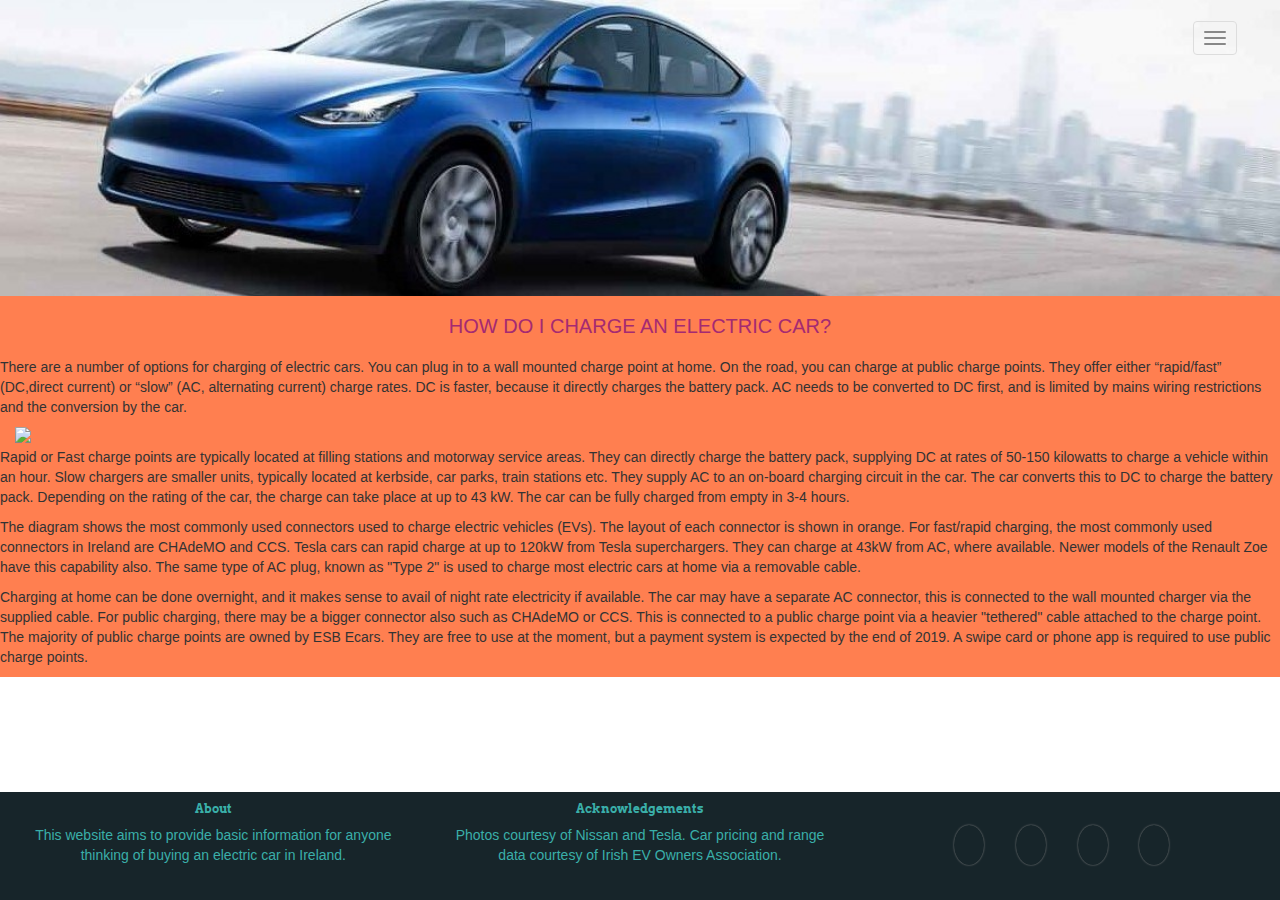
==== charging.html @ 7d5628b6 "Adds color, formatting to footer" ====
<!DOCTYPE html>
<html lang="en">

<head>
	<meta charset="UTF-8">
	<meta name="viewport" content="width=device-width, initial-scale=1.0">
	<meta http-equiv="X-UA-Compatible" content="ie=edge">
	<link rel="stylesheet" href="./libraries/bootstrap.min.css" type="text/css" />
	<link rel="stylesheet" href="https://use.fontawesome.com/releases/v5.1.1/css/all.css"
		integrity="sha384-O8whS3fhG2OnA5Kas0Y9l3cfpmYjapjI0E4theH4iuMD+pLhbf6JI0jIMfYcK3yZ" crossorigin="anonymous">
	<link rel="stylesheet" href="assets/css/style.css" type="text/css" />
	<title>Electric Cars Explained</title>
</head>

<body>
	<header>

		<!------------top - navbar------------>
		<div id="banner-view">
			<nav class="navbar navbar-masthead navbar-default navbar-fixed-top">
				<div class="container" style="text-align: right;margin-right: 1%;margin-top: 1%;">
					<div class="navbar-header">
						<button id='scroll-button' type="button" class="navbar-toggle collapsed " data-toggle="collapse" data-target="#navbar" aria-expanded="false" aria-controls="navbar">
                    <span class="sr-only">Toggle navigation</span>
                    <span class="icon-bar"></span>
                    <span class="icon-bar"></span>
                    <span class="icon-bar"></span>
                </button>
					</div>
					<div id="navbar" class="navbar-collapse collapse">
						<ul class="nav navbar-nav navbar-right">
							<li><a class='page-scroll' href="start.html">Start</a></li>
							<li><a class='page-scroll' href="price.html">Price</a></li>
							<li><a class='page-scroll' href="range.html">Range</a></li>
							<li><a class='page-scroll' href="charging.html">Charging</a></li>
							<li><a class='page-scroll' href="faqs.html">FAQ</a></li>
						</ul>
					</div>
				</div>
			</nav>

		</div>

	</header>

	<main>
		<section class="container-fluid bg-color-start">

			<div class="row">

				<div class="col-12">
					<h3 class="section-heading uppercase">
						How do I charge an electric car?
					</h3>

                    <p>There are a number of options for charging of electric cars. You can plug in to a wall
					    mounted charge point at home. On the road, you can charge at public charge points.
                        They offer either “rapid/fast” (DC,direct current) or “slow” (AC, alternating current)
                        charge rates. DC is faster, because it directly charges the battery pack. AC needs to
                        be converted to DC first, and is limited by mains wiring restrictions and the conversion by the car.
					</p>

				</div>


				<div class="col-sm-4">

					<div id="evplugs-pic">

						<img src="/assets/images/evplugtypes.jpg" class="img-responsive">


					</div>
				</div>

                <div>
                    <br>
                    <p>Rapid or Fast charge points are typically located at filling stations and motorway service areas. They can
                    directly charge the battery pack, supplying DC at rates of 50-150 kilowatts to charge a vehicle within an hour.
                    Slow chargers are smaller units, typically located at kerbside, car parks, train stations etc. They supply
                    AC to an on-board charging circuit in the car. The car converts this to DC to charge the battery pack.
                    Depending on the rating of the car, the charge can take place at up to 43 kW. The car can be fully charged
                    from empty in 3-4 hours.</p>

                    <p>The diagram shows the most commonly used connectors used to charge electric vehicles (EVs). The layout of
                    each connector is shown in orange. For fast/rapid charging, the most commonly used connectors in Ireland are
                    CHAdeMO and CCS. Tesla cars can rapid charge at up to 120kW from Tesla superchargers. They can charge at
                    43kW from AC, where available. Newer models of the Renault Zoe have this capability also. The same type of
                    AC plug, known as "Type 2" is used to charge most electric cars at home via a removable cable. </p>

                    <p>Charging at home can be done overnight, and it makes sense to avail of night rate electricity if available.
                    The car may have a separate AC connector, this is connected to the wall mounted charger via the supplied cable.
                     For public charging, there may be a bigger connector also such as CHAdeMO or CCS. This is connected to a public
                     charge point via a heavier "tethered" cable attached to the charge point. The majority of public charge points are
                     owned by ESB Ecars. They are free to use at the moment, but a payment system is expected by the end of 2019. A swipe
                     card or phone app is required to use public charge points.</p>



                </div>




		</section>


	</main>

	<!---------FOOTER--------->
	<footer class="container-fluid">
		<div class="row footer-contents">

			<div class="col-sm-4">
				<h6 class="footer-title">About</h6>
				<p class="footer-text">
					This website aims to provide basic information for anyone thinking of buying an electric car in Ireland.
				</p>
			</div>

			<div class="col-sm-4">
				<h6 class="footer-title">Acknowledgements</h6>
				<p class="footer-text">
					Photos courtesy of Nissan and Tesla. Car pricing and range data courtesy of Irish EV Owners Association.
				</p>
			</div>


			<div class="col-sm-4">
				<ul class="list-inline footer-links">

					<li class="list-inline-item">
						<a href="https://www.linkedin.com/in/rory-hanley-a593616/"
							target="_blank"><i class="fab fa-linkedin-in" aria-hidden="true"></i>
							<span class="sr-only">LinkedIn</span>
						</a>
					</li>

					<li class="list-inline-item">
						<a href="https://www.facebook.com/groups/1602716789969603/"
							target="_blank"><i class="fab fa-facebook" aria-hidden="true"></i>
							<span class="sr-only">Irish EV Owners Facebook page</span>
						</a>
					</li>

					<li class="list-inline-item">
						<a href="/assets/FAQ.pdf" download><i class="fas fa-file-download" aria-hidden="true"></i>
							<span class="sr-only">Download link</span>
						</a>
					</li>

					<li class="list-inline-item">
						<a href="mailto:rphanley@rocketmail.com?subject=Feedback&amp;body=Your%20Message"
							style='padding-right: 0px'
							target="_blank"><i class="far fa-envelope" aria-hidden="true"></i>
							<span class="sr-only">Email feedback</span>
						</a>
					</li>

				</ul>
			</div>
		</div>

	</footer>
	<script type="text/javascript" src="./libraries/jquery.min.js"></script>
	<script type="text/javascript" src="./libraries/bootstrap.min.js"></script>

</body>

</html>
---- assets/css/style.css ----
@import url('https://fonts.googleapis.com/css?family=Arvo:100,200,300,400,500,600,700');
@import url('https://fonts.googleapis.com/css?family=Catamaran:100,200,300,400,500,600,700');

Catamaran

body {
    background-color: #fdfdfd;
}

/*----------COLOURS---------*/

/* .name {
 color:#3aafa9;
} */

.jumbotron h1{
    color:#00f7d5;
}

.title {
    color:#00f7d5;
}

.bg-color-start {
    background-color:coral;
}


/*----------NAVBAR---------*/

.jumbotron p {
    font-size: 2.5em;
}


.navbar {
    background: none;
    border-color: transparent;
    letter-spacing: 7px;
    text-transform: uppercase;

}

.navbar .navbar-collapse {
    text-align: right;
    border-top: 1px solid transparent;
    overflow-x: hidden;
}

.navbar-nav li a {
    padding: 20px 25px 15px 25px;
    color: transparent;
}

/*
.language {
    display: inline-block;
    padding-right: 20px;
    line-height: 44px;
}

.language:hover {
    color: #564F6F!important;
    color: rgb(245, 7, 7)!important;
    text-decoration: none;
}
 */

a {
    background-color: #E4E4E4;
    /* color: #3aafa9  !important; */

    font-size: 1.12em;
    padding-left: 10px;
    padding-right: 10px;
    transition: all .3s ease-in-out;
    -moz-transition: all .3s ease-in-out;
    -webkit-transition: all .3s ease-in-out;
}

.navbar-default .navbar-nav li a:hover {
    color: #564F6F;
}

.navbar-right {
    float: right!important;
}

@media (max-width: 5000px) {
    .navbar-header {
        float: none;
    }
    .navbar-left,
    .navbar-right {
        float: none !important;
    }
    .navbar-toggle {
        display: block;
    }
    .navbar-collapse {
        border-top: 1px solid transparent;
        box-shadow: inset 0 1px 0 rgba(255, 255, 255, 0.1);
    }
    .navbar-fixed-top {
        top: 0;
        border-width: 0 0 1px;
    }
    .navbar-collapse.collapse {
        display: none!important;
    }
    .navbar-nav {
        float: none!important;
        margin-top: 7.5px;
    }
    .navbar-nav>li {
        float: none;
    }
    .navbar-nav>li>a {
        padding-top: 10px;
        padding-bottom: 10px;
    }
    .collapse.in {
        display: block !important;
    }
}


#landing-view {
    background-attachment: fixed;
    background-image: url('/assets/images/Leaf.jpg');
    background-position: bottom;
    background-size: cover;
    height: 100vh;
    width: 100vw;
    margin-bottom: 0px;
    z-index: 1;
}

#banner-view {
    background-attachment: fixed;
    background-image: url('/assets/images/banner.jpg');
    background-color:coral;
    background-repeat:no-repeat;
    background-position: top;
    background-size:100vw;
    /* Adjust height of div containing the background image */
    height:35vh;
    width:auto;
    margin-bottom: 0px;


    z-index: -1;
}

#evplugs-pic {
    float:left;
    background-attachment: scroll;
    /* background-image: url('/assets/images/test.jpg'); */
    /* background-color:coral; */
    background-repeat:no-repeat;
    background-position: top;
    /* background-size:100vw; */
    /* Adjust height of div containing the background image */
    /* height:100vh; */
    /* width:auto; */
    /* margin-bottom: 0px; */


}

.table-setup {
    /* Centre the table horizontally */
    margin: 0px auto;
}

.table-page {
    margin-right:-5px;
    margin-left:-5px;
}

.top {
    padding-left: 12px;
    text-align:center;
}

.top p{
     font-size: 1.5em;
}

h1 {
    margin-top:10vmax;
    padding-top: 5%;
    font-size: 4.3em;

}

.section-column {
    /* border: 3px solid red; */
    font-size: 1em;

}

.section-heading {
    font-family: "Hepta Slab", sans-serif;
    font-weight: 500;
    font-size:  20px;
    text-align: center;
    margin-top: 0px;
    margin-bottom: 20px;
    color:rgb(165, 42, 114);

}

.uppercase {
    text-transform: uppercase;
}

/*------------ABOUT----------*/

.about-row {
    padding-bottom: 10%;
    font-size: 1.75em;
    line-height: 2;
}

h2 {
    margin-left: 15px;
    letter-spacing: 7px;
    text-transform: uppercase;
}

.about-row .about-p {
    font-size: .8em;
}



/*-----------FOOTER----------*/

footer {
    position: fixed;
    bottom: 0;
    left: 0;
    width:100%;
    height:12%;
    border-color:transparent;
    background-color: #17252a;
    text-align: right;
}



/* .footer-contents {
    margin-bottom: 20px;
} */

.footer-title {
        font-family: "Arvo", sans-serif;
        font-weight: 900;
        text-align: center;
        color: #3aafa9;
}

.footer-text {
    font-family: "Catamaran" sans-serif;
    font-weight: 200;
    text-align: center;
    color: #3aafa9;
    display: inline-block;
}


.footer-links {
    margin-top: 20px;
    text-align: center;

}

.footer-links a {
    padding-right: 15px;
    padding-left: 4px;
    padding-bottom: 5px;
    padding-top: 5px;

    color:#3aafa9;
    transition: color 0.1s ease-in-out;
    background-color: transparent;

}

.footer-links a:hover {
    color:#07f894;

}

/* link icons settings*/
.footer-links i{
    line-height: 2px;
    display: inline-block;
    box-shadow: 0px 0px 2px #888;
    background-color: transparent;




    width: 30px;
    height: 30px;


    padding: 20px 0;
    border-radius: 50%;
    /*font-size: 28px;*/
    font-size: 25px;
    text-align: center;
    vertical-align: middle;
    transition: all .5s ease-in-out;
    -moz-transition: all .5s ease-in-out;
    -webkit-transition: all .5s ease-in-out;
    margin-top: 2.5px;
    margin-bottom: 2.5px;

}



.list-inline-item {
    margin:0;
}



.list-inline>li {
    display: inline-block;
    padding-right: 9px;
    padding-left: 0px;
    padding-bottom: 0px;
    padding-top: 10px;
}

/* GENERIC SETTINGS FOR ANCHORS - MAY NOT BE NEEDED */
a {
    padding-right: 15px;
    padding-left: 20px;
    padding-bottom: 5px;
    padding-top: 5px;

    background-color:lawngreen;
    /* background-color: transparent; */
}




/*-----------MEDIA QUERIES----------*/

/* Make the footer higher for screen widths >= 1400px  */
@media(min-width: 1366px) {
    footer {
        height:15%;
    }
}

/* Make the footer static for small devices, remains fixed in viewport for larger devices  */
@media(max-width: 767px) {
    footer {
        position:static;

    }
}

/* Double the footer height for small devices in landscape mode */
@media(min-width: 768px) and (max-height: 500px) {
    footer {
        height:30%;
    }
}

/* Remove the footer links top margin for small devices */
@media(max-width: 767px) {
    .footer-links {
    margin-top:0px;
   }
}




/*
@media (max-width: 768px) and (min-width: 375px) {
    .scroll-work {
        width: 80%;
    }
    .fa-chevron-down {
        margin-top: 52vh;
    }
}

@media (max-width: 992px) {
    .scroll {
        background-attachment: scroll;
    }
}

@media (min-width: 992px) {
    #about-me {
        background-position: center;
        background-size: cover;
        width: 100vw;
    }
    #skills {
        background-position: center;
        background-size: cover;
        width: 100vw;
    }
    .fa-chevron-down {
        margin-top: 40vh;
    } */
}
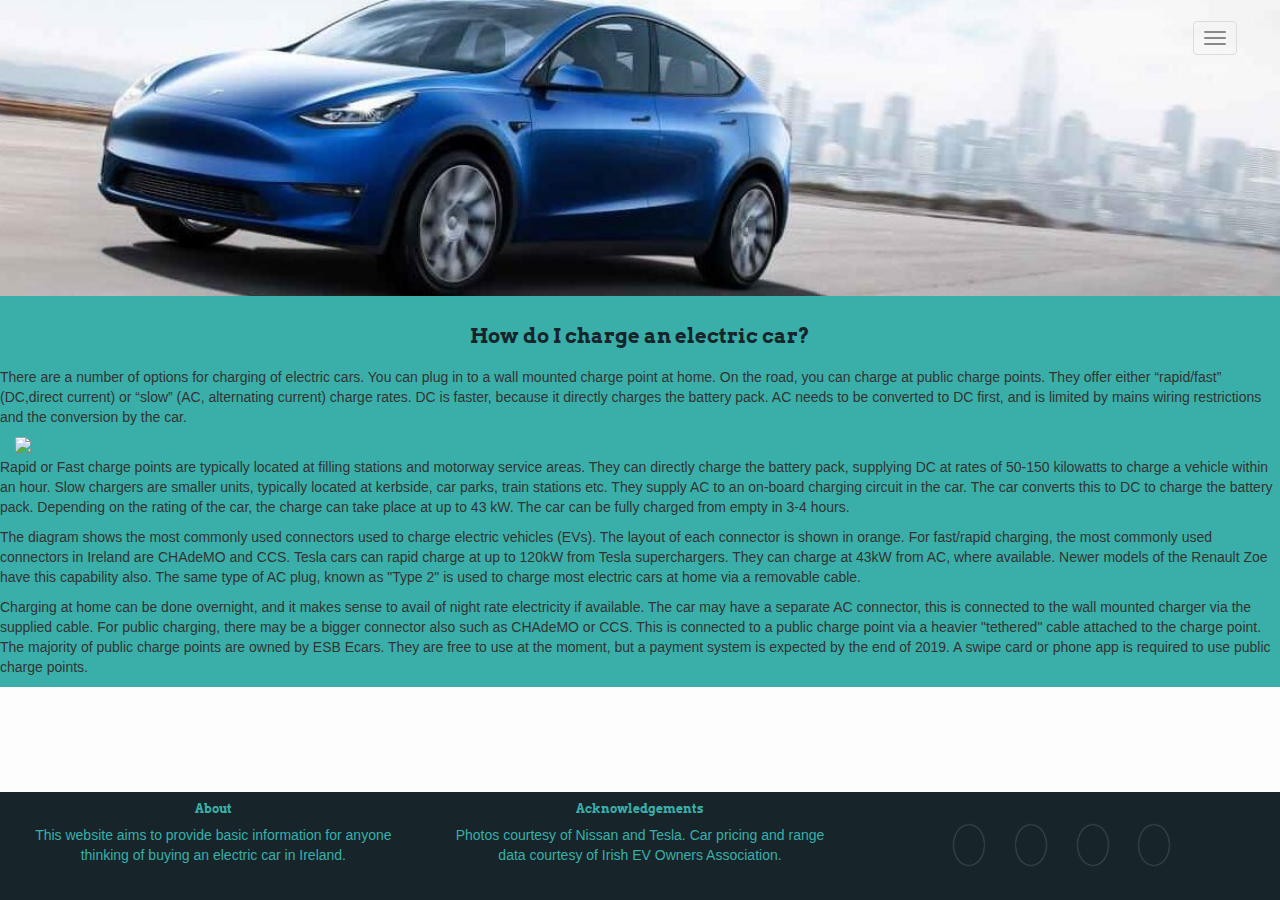
==== commit bbb79a03: "Adds colour, formatting to pages content" ====
--- a/charging.html
+++ b/charging.html
@@ -33,7 +33,6 @@
 							<li><a class='page-scroll' href="price.html">Price</a></li>
 							<li><a class='page-scroll' href="range.html">Range</a></li>
 							<li><a class='page-scroll' href="charging.html">Charging</a></li>
-							<li><a class='page-scroll' href="faqs.html">FAQ</a></li>
 						</ul>
 					</div>
 				</div>
@@ -49,7 +48,7 @@
 			<div class="row">
 
 				<div class="col-12">
-					<h3 class="section-heading uppercase">
+					<h3 class="section-heading">
 						How do I charge an electric car?
 					</h3>
 
--- a/assets/css/style.css
+++ b/assets/css/style.css
@@ -1,7 +1,7 @@
 @import url('https://fonts.googleapis.com/css?family=Arvo:100,200,300,400,500,600,700');
 @import url('https://fonts.googleapis.com/css?family=Catamaran:100,200,300,400,500,600,700');
 
-Catamaran
+
 
 body {
     background-color: #fdfdfd;
@@ -22,7 +22,8 @@
 }
 
 .bg-color-start {
-    background-color:coral;
+    /* background-color:coral; */
+    background-color:#3aafa9;
 }
 
 
@@ -41,11 +42,7 @@
 
 }
 
-.navbar .navbar-collapse {
-    text-align: right;
-    border-top: 1px solid transparent;
-    overflow-x: hidden;
-}
+
 
 .navbar-nav li a {
     padding: 20px 25px 15px 25px;
@@ -79,11 +76,30 @@
 }
 
 .navbar-default .navbar-nav li a:hover {
-    color: #564F6F;
+    /* color: #564F6F; */
+    color:#07f894;
 }
 
 .navbar-right {
     float: right!important;
+}
+
+/* RIGHT NAVBAR - OUTER */
+.navbar .navbar-collapse {
+    text-align: right;
+    border-top: 1px solid transparent;
+    /* border: 2px solid orchid; */
+    width:20vw;
+    float: right;
+
+    overflow-x: hidden;
+}
+
+/* RIGHT NAVBAR - MENU LINE ITEMS */
+.navbar-right>li {
+text-align: right;
+/* border: 2px solid red; */
+width:20vw;
 }
 
 @media (max-width: 5000px) {
@@ -118,6 +134,7 @@
     .navbar-nav>li>a {
         padding-top: 10px;
         padding-bottom: 10px;
+
     }
     .collapse.in {
         display: block !important;
@@ -139,7 +156,8 @@
 #banner-view {
     background-attachment: fixed;
     background-image: url('/assets/images/banner.jpg');
-    background-color:coral;
+    /* background-color:coral; */
+    background-color:#3aafa9;
     background-repeat:no-repeat;
     background-position: top;
     background-size:100vw;
@@ -156,7 +174,7 @@
     float:left;
     background-attachment: scroll;
     /* background-image: url('/assets/images/test.jpg'); */
-    /* background-color:coral; */
+
     background-repeat:no-repeat;
     background-position: top;
     /* background-size:100vw; */
@@ -168,9 +186,16 @@
 
 }
 
+th {
+    background-color:#3aafa9;
+    color: black;
+}
+
 .table-setup {
     /* Centre the table horizontally */
     margin: 0px auto;
+    font-weight: 500;
+    margin-bottom: 20px;
 }
 
 .table-page {
@@ -197,17 +222,20 @@
 .section-column {
     /* border: 3px solid red; */
     font-size: 1em;
+    text-align: justify;
+    padding-left:25px;
+    padding-right:25px;
 
 }
 
 .section-heading {
-    font-family: "Hepta Slab", sans-serif;
-    font-weight: 500;
+    font-family: "Arvo", sans-serif;
+    font-weight: 900;
     font-size:  20px;
     text-align: center;
-    margin-top: 0px;
+    margin-top: 10px;
     margin-bottom: 20px;
-    color:rgb(165, 42, 114);
+    color:#17252a;
 
 }
 
@@ -337,15 +365,15 @@
     padding-top: 10px;
 }
 
-/* GENERIC SETTINGS FOR ANCHORS - MAY NOT BE NEEDED */
-a {
+/* SET RIGHT NAVBAR SETTINGS */
+.navbar-default .navbar-nav>li>a {
     padding-right: 15px;
     padding-left: 20px;
     padding-bottom: 5px;
     padding-top: 5px;
 
-    background-color:lawngreen;
-    /* background-color: transparent; */
+     background-color: #17252a;
+     color:#3aafa9;
 }
 
 
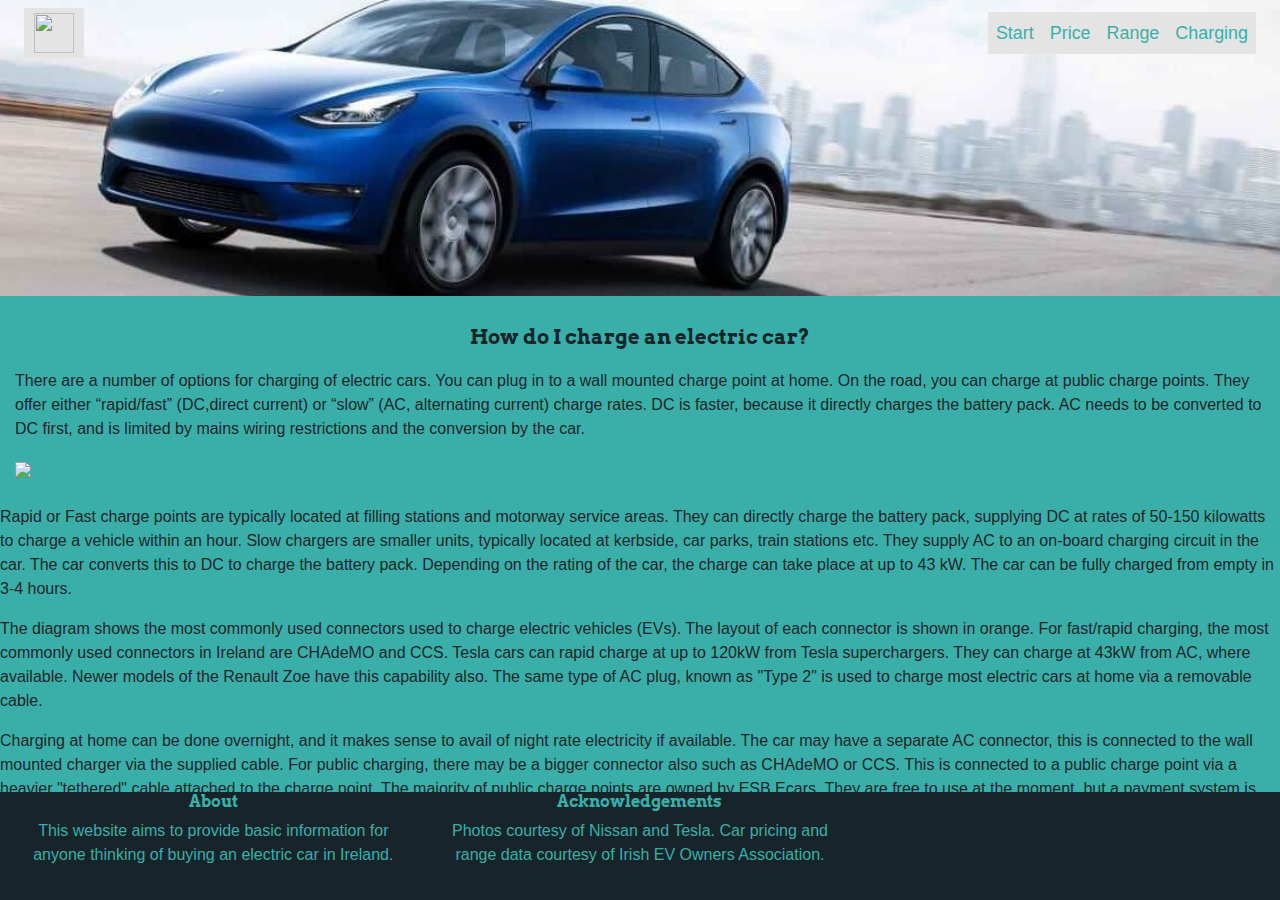
==== commit 8b832f37: "Adds new navbar setup across pages, some cleanup" ====
--- a/charging.html
+++ b/charging.html
@@ -5,7 +5,13 @@
 	<meta charset="UTF-8">
 	<meta name="viewport" content="width=device-width, initial-scale=1.0">
 	<meta http-equiv="X-UA-Compatible" content="ie=edge">
-	<link rel="stylesheet" href="./libraries/bootstrap.min.css" type="text/css" />
+    <link rel="stylesheet" href="https://maxcdn.bootstrapcdn.com/bootstrap/4.3.1/css/bootstrap.min.css">
+	<!-- <link rel="stylesheet" href="./libraries/bootstrap.min.css" type="text/css" /> -->
+
+    <script src="https://ajax.googleapis.com/ajax/libs/jquery/3.4.1/jquery.min.js"></script>
+	<script src="https://cdnjs.cloudflare.com/ajax/libs/popper.js/1.14.7/umd/popper.min.js"></script>
+	<script src="https://maxcdn.bootstrapcdn.com/bootstrap/4.3.1/js/bootstrap.min.js"></script>
+
 	<link rel="stylesheet" href="https://use.fontawesome.com/releases/v5.1.1/css/all.css"
 		integrity="sha384-O8whS3fhG2OnA5Kas0Y9l3cfpmYjapjI0E4theH4iuMD+pLhbf6JI0jIMfYcK3yZ" crossorigin="anonymous">
 	<link rel="stylesheet" href="assets/css/style.css" type="text/css" />
@@ -17,24 +23,29 @@
 
 		<!------------top - navbar------------>
 		<div id="banner-view">
-			<nav class="navbar navbar-masthead navbar-default navbar-fixed-top">
-				<div class="container" style="text-align: right;margin-right: 1%;margin-top: 1%;">
-					<div class="navbar-header">
-						<button id='scroll-button' type="button" class="navbar-toggle collapsed " data-toggle="collapse" data-target="#navbar" aria-expanded="false" aria-controls="navbar">
-                    <span class="sr-only">Toggle navigation</span>
-                    <span class="icon-bar"></span>
-                    <span class="icon-bar"></span>
-                    <span class="icon-bar"></span>
-                </button>
-					</div>
-					<div id="navbar" class="navbar-collapse collapse">
-						<ul class="nav navbar-nav navbar-right">
-							<li><a class='page-scroll' href="start.html">Start</a></li>
-							<li><a class='page-scroll' href="price.html">Price</a></li>
-							<li><a class='page-scroll' href="range.html">Range</a></li>
-							<li><a class='page-scroll' href="charging.html">Charging</a></li>
-						</ul>
-					</div>
+            			<nav class="navbar navbar-expand-md bg-transparent navbar-light">
+				<a class="navbar-brand mr-auto" href="index.html">
+                     <img src="assets/images/ecar.png" width="40" height="40" alt="">
+                </a>
+				<button class="navbar-toggler" type="button" data-toggle="collapse" data-target="#collapsibleNavbar">
+                 <span class="navbar-toggler-icon"></span>
+             </button>
+
+				<div class="collapse navbar-collapse flex-grow-0" id="collapsibleNavbar">
+					<ul class="navbar-nav  text-right">
+						<li class="nav-item">
+							<a class='nav-link' href="start.html">Start</a>
+						</li>
+						<li class="nav-item">
+							<a class='nav-link' href="price.html">Price</a>
+						</li>
+						<li class="nav-item">
+							<a class='nav-link' href="range.html">Range</a>
+						</li>
+						<li class="nav-item">
+							<a class='nav-link' href="charging.html">Charging</a>
+						</li>
+					</ul>
 				</div>
 			</nav>
 
@@ -161,8 +172,8 @@
 		</div>
 
 	</footer>
-	<script type="text/javascript" src="./libraries/jquery.min.js"></script>
-	<script type="text/javascript" src="./libraries/bootstrap.min.js"></script>
+	<!-- <script type="text/javascript" src="./libraries/jquery.min.js"></script>
+	<script type="text/javascript" src="./libraries/bootstrap.min.js"></script> -->
 
 </body>
 
--- a/assets/css/style.css
+++ b/assets/css/style.css
@@ -2,6 +2,58 @@
 @import url('https://fonts.googleapis.com/css?family=Catamaran:100,200,300,400,500,600,700');
 
 
+/* NAVBAR TEST SETTINGS -------------------------------------- */
+
+
+.navbar-light .navbar-nav .nav-link {
+    color: #3aafa9;
+    /* MAKE BACKGROUND OF NAVBAR ITEMS TRANSPARENT */
+    /* background-color: transparent; */
+}
+
+/* .navbar-light .navbar-toggler {
+    color: red;
+} */
+
+/* ADJUST NAVBAR LOGO AND BUTTON */
+.navbar {
+    padding: 0.5rem 1.5rem;
+}
+
+/* .navbar-collapse {
+padding-right: 3rem;
+} */
+
+
+/* ADJUST NAVBAR RIGHT SIDE MENU ITEMS */
+
+/* DEFAULT PADDING */
+.navbar-nav.text-right {
+  padding-left:65vw;
+  padding-right: 0vw;
+}
+
+
+/* REDUCE PADDING FOR LARGER DEVICES */
+@media(min-width: 768px) {
+    .navbar-nav.text-right {
+    padding-left:50vw;
+    }
+}
+
+/* REDUCE PADDING FOR MOBILE DEVICES > 767px IN LANDSCAPE */
+@media(min-width: 768px) and (max-height: 500px) {
+    .navbar-nav.text-right {
+    padding-left:50vw;
+  }
+}
+
+.nav-item {
+    text-align:center;
+}
+
+
+/* END NAVBAR TEST SETTINGS -------------------------------------- */
 
 body {
     background-color: #fdfdfd;
@@ -13,9 +65,9 @@
  color:#3aafa9;
 } */
 
-.jumbotron h1{
+/* .jumbotron h1{
     color:#00f7d5;
-}
+} */
 
 .title {
     color:#00f7d5;
@@ -29,39 +81,27 @@
 
 /*----------NAVBAR---------*/
 
-.jumbotron p {
+/* .jumbotron p {
     font-size: 2.5em;
-}
-
-
-.navbar {
+} */
+
+
+/* .navbar {
     background: none;
     border-color: transparent;
     letter-spacing: 7px;
     text-transform: uppercase;
 
-}
-
-
-
-.navbar-nav li a {
+} */
+
+
+
+/* .navbar-nav li a {
     padding: 20px 25px 15px 25px;
     color: transparent;
-}
-
-/*
-.language {
-    display: inline-block;
-    padding-right: 20px;
-    line-height: 44px;
-}
-
-.language:hover {
-    color: #564F6F!important;
-    color: rgb(245, 7, 7)!important;
-    text-decoration: none;
-}
- */
+} */
+
+
 
 a {
     background-color: #E4E4E4;
@@ -75,20 +115,20 @@
     -webkit-transition: all .3s ease-in-out;
 }
 
-.navbar-default .navbar-nav li a:hover {
-    /* color: #564F6F; */
+/* .navbar-default .navbar-nav li a:hover {
+
     color:#07f894;
-}
-
-.navbar-right {
+} */
+
+/* .navbar-right {
     float: right!important;
-}
+} */
 
 /* RIGHT NAVBAR - OUTER */
-.navbar .navbar-collapse {
+/* .navbar .navbar-collapse {
     text-align: right;
     border-top: 1px solid transparent;
-    /* border: 2px solid orchid; */
+
     width:20vw;
     float: right;
 
@@ -96,13 +136,14 @@
 }
 
 /* RIGHT NAVBAR - MENU LINE ITEMS */
+/*
 .navbar-right>li {
 text-align: right;
-/* border: 2px solid red; */
+
 width:20vw;
-}
-
-@media (max-width: 5000px) {
+} */
+
+/* @media (max-width: 5000px) {
     .navbar-header {
         float: none;
     }
@@ -139,13 +180,13 @@
     .collapse.in {
         display: block !important;
     }
-}
+} */
 
 
 #landing-view {
     background-attachment: fixed;
-    background-image: url('/assets/images/Leaf.jpg');
-    background-position: bottom;
+    background-image: url('../images/Leaf.jpg');
+    background-position: center;
     background-size: cover;
     height: 100vh;
     width: 100vw;
@@ -155,7 +196,7 @@
 
 #banner-view {
     background-attachment: fixed;
-    background-image: url('/assets/images/banner.jpg');
+    background-image: url('../images/banner.jpg');
     /* background-color:coral; */
     background-color:#3aafa9;
     background-repeat:no-repeat;
@@ -325,18 +366,14 @@
 .footer-links i{
     line-height: 2px;
     display: inline-block;
-    box-shadow: 0px 0px 2px #888;
+    /* box-shadow: 0px 0px 2px #888; */
     background-color: transparent;
-
-
-
 
     width: 30px;
     height: 30px;
 
-
     padding: 20px 0;
-    border-radius: 50%;
+    /* border-radius: 50%; */
     /*font-size: 28px;*/
     font-size: 25px;
     text-align: center;
@@ -366,7 +403,7 @@
 }
 
 /* SET RIGHT NAVBAR SETTINGS */
-.navbar-default .navbar-nav>li>a {
+/* .navbar-default .navbar-nav>li>a {
     padding-right: 15px;
     padding-left: 20px;
     padding-bottom: 5px;
@@ -374,7 +411,7 @@
 
      background-color: #17252a;
      color:#3aafa9;
-}
+} */
 
 
 
@@ -413,34 +450,5 @@
 
 
 
-/*
-@media (max-width: 768px) and (min-width: 375px) {
-    .scroll-work {
-        width: 80%;
-    }
-    .fa-chevron-down {
-        margin-top: 52vh;
-    }
-}
-
-@media (max-width: 992px) {
-    .scroll {
-        background-attachment: scroll;
-    }
-}
-
-@media (min-width: 992px) {
-    #about-me {
-        background-position: center;
-        background-size: cover;
-        width: 100vw;
-    }
-    #skills {
-        background-position: center;
-        background-size: cover;
-        width: 100vw;
-    }
-    .fa-chevron-down {
-        margin-top: 40vh;
-    } */
-}
+
+
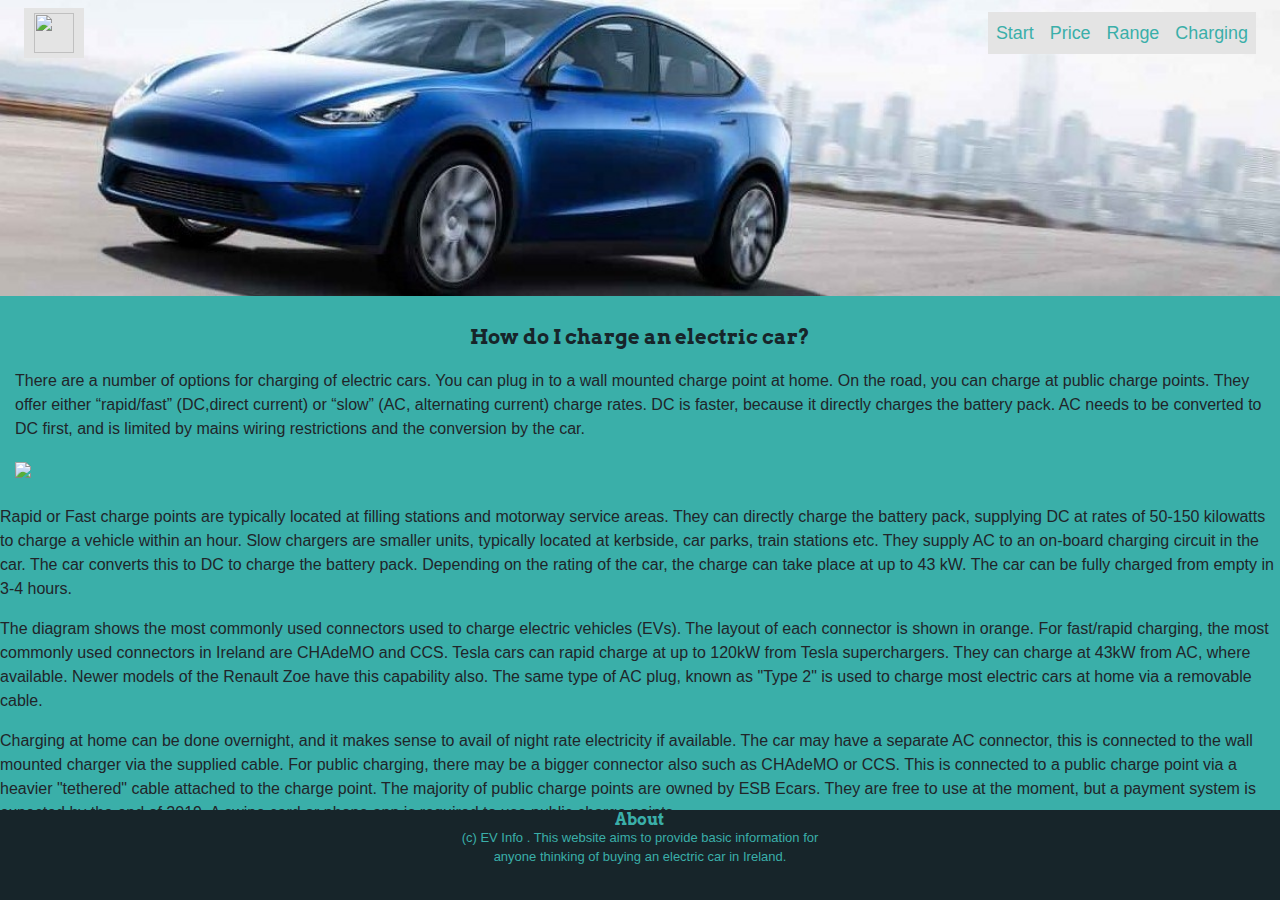
==== commit 46a683b9: "Adds footer content and media rule changes" ====
--- a/charging.html
+++ b/charging.html
@@ -121,23 +121,23 @@
 	<footer class="container-fluid">
 		<div class="row footer-contents">
 
+            <div class="col-sm-4">
+
+			</div>
+
 			<div class="col-sm-4">
 				<h6 class="footer-title">About</h6>
 				<p class="footer-text">
-					This website aims to provide basic information for anyone thinking of buying an electric car in Ireland.
-				</p>
-			</div>
-
-			<div class="col-sm-4">
-				<h6 class="footer-title">Acknowledgements</h6>
-				<p class="footer-text">
-					Photos courtesy of Nissan and Tesla. Car pricing and range data courtesy of Irish EV Owners Association.
+					(c) EV Info . This website aims to provide basic information for anyone thinking of buying an electric car in
+					Ireland.
 				</p>
 			</div>
 
 
+
 			<div class="col-sm-4">
 				<ul class="list-inline footer-links">
+                <span class="sr-only">Social media and download links</span>
 
 					<li class="list-inline-item">
 						<a href="https://www.linkedin.com/in/rory-hanley-a593616/"
@@ -146,6 +146,7 @@
 						</a>
 					</li>
 
+
 					<li class="list-inline-item">
 						<a href="https://www.facebook.com/groups/1602716789969603/"
 							target="_blank"><i class="fab fa-facebook" aria-hidden="true"></i>
@@ -153,11 +154,13 @@
 						</a>
 					</li>
 
+
 					<li class="list-inline-item">
 						<a href="/assets/FAQ.pdf" download><i class="fas fa-file-download" aria-hidden="true"></i>
 							<span class="sr-only">Download link</span>
 						</a>
 					</li>
+
 
 					<li class="list-inline-item">
 						<a href="mailto:rphanley@rocketmail.com?subject=Feedback&amp;body=Your%20Message"
@@ -167,13 +170,13 @@
 						</a>
 					</li>
 
+
 				</ul>
 			</div>
 		</div>
 
 	</footer>
-	<!-- <script type="text/javascript" src="./libraries/jquery.min.js"></script>
-	<script type="text/javascript" src="./libraries/bootstrap.min.js"></script> -->
+
 
 </body>
 
--- a/assets/css/style.css
+++ b/assets/css/style.css
@@ -311,7 +311,7 @@
     bottom: 0;
     left: 0;
     width:100%;
-    height:12%;
+    height:10%;
     border-color:transparent;
     background-color: #17252a;
     text-align: right;
@@ -326,13 +326,15 @@
 .footer-title {
         font-family: "Arvo", sans-serif;
         font-weight: 900;
+        margin-bottom: -0.1rem;
         text-align: center;
         color: #3aafa9;
 }
 
 .footer-text {
-    font-family: "Catamaran" sans-serif;
+    font-family: "Arvo" sans-serif;
     font-weight: 200;
+    font-size: 13px;
     text-align: center;
     color: #3aafa9;
     display: inline-block;
@@ -396,7 +398,8 @@
 
 .list-inline>li {
     display: inline-block;
-    padding-right: 9px;
+
+    padding-right: 0px;
     padding-left: 0px;
     padding-bottom: 0px;
     padding-top: 10px;
@@ -436,7 +439,7 @@
 /* Double the footer height for small devices in landscape mode */
 @media(min-width: 768px) and (max-height: 500px) {
     footer {
-        height:30%;
+        height:20%;
     }
 }
 
@@ -445,10 +448,16 @@
     .footer-links {
     margin-top:0px;
    }
-}
-
-
-
-
-
-
+    /* SHRINK ICONS IF NEEDED */
+   /* .footer-links i {
+    width: 15px;
+    height: 15px;
+    font-size: 12px;
+   } */
+}
+
+
+
+
+
+
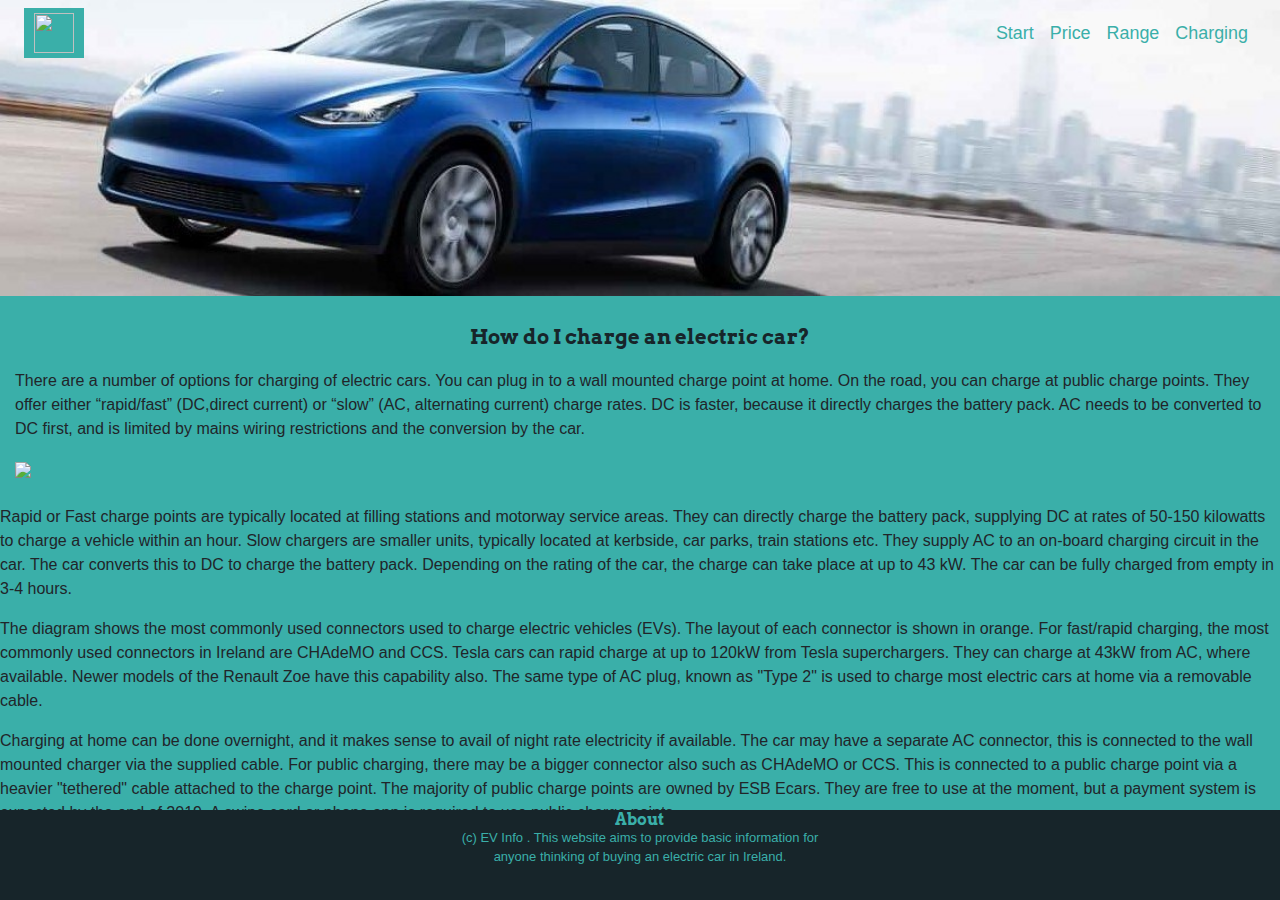
==== commit e8af8c40: "Adds landing page text and icon" ====
--- a/charging.html
+++ b/charging.html
@@ -6,15 +6,13 @@
 	<meta name="viewport" content="width=device-width, initial-scale=1.0">
 	<meta http-equiv="X-UA-Compatible" content="ie=edge">
     <link rel="stylesheet" href="https://maxcdn.bootstrapcdn.com/bootstrap/4.3.1/css/bootstrap.min.css">
-	<!-- <link rel="stylesheet" href="./libraries/bootstrap.min.css" type="text/css" /> -->
-
+	<link rel="stylesheet" href="https://use.fontawesome.com/releases/v5.1.1/css/all.css"
+		integrity="sha384-O8whS3fhG2OnA5Kas0Y9l3cfpmYjapjI0E4theH4iuMD+pLhbf6JI0jIMfYcK3yZ" crossorigin="anonymous">
+	<link rel="stylesheet" href="assets/css/style.css" type="text/css" />
     <script src="https://ajax.googleapis.com/ajax/libs/jquery/3.4.1/jquery.min.js"></script>
 	<script src="https://cdnjs.cloudflare.com/ajax/libs/popper.js/1.14.7/umd/popper.min.js"></script>
 	<script src="https://maxcdn.bootstrapcdn.com/bootstrap/4.3.1/js/bootstrap.min.js"></script>
 
-	<link rel="stylesheet" href="https://use.fontawesome.com/releases/v5.1.1/css/all.css"
-		integrity="sha384-O8whS3fhG2OnA5Kas0Y9l3cfpmYjapjI0E4theH4iuMD+pLhbf6JI0jIMfYcK3yZ" crossorigin="anonymous">
-	<link rel="stylesheet" href="assets/css/style.css" type="text/css" />
 	<title>Electric Cars Explained</title>
 </head>
 
@@ -76,10 +74,7 @@
 				<div class="col-sm-4">
 
 					<div id="evplugs-pic">
-
-						<img src="/assets/images/evplugtypes.jpg" class="img-responsive">
-
-
+						<img src="./assets/images/evplugtypes.jpg" class="img-fluid">
 					</div>
 				</div>
 
--- a/assets/css/style.css
+++ b/assets/css/style.css
@@ -3,12 +3,15 @@
 
 
 /* NAVBAR TEST SETTINGS -------------------------------------- */
-
+.navbar-light .navbar-brand {
+    background-color: #3aafa9;
+
+}
 
 .navbar-light .navbar-nav .nav-link {
     color: #3aafa9;
     /* MAKE BACKGROUND OF NAVBAR ITEMS TRANSPARENT */
-    /* background-color: transparent; */
+    background-color: transparent;
 }
 
 /* .navbar-light .navbar-toggler {
@@ -192,6 +195,36 @@
     width: 100vw;
     margin-bottom: 0px;
     z-index: 1;
+}
+
+#landing-title {
+     color:linen;
+     position: absolute;
+     top: 10%;
+     left: 10%;
+
+}
+
+.power-button {
+    background-color: transparent;
+    color: #3aafa9  !important;
+
+    font-size: 3.12em;
+    text-align:center;
+    padding-top: 2px;
+    padding-left: 110px;
+    padding-right: 10px;
+    transition: all .3s ease-in-out;
+    -moz-transition: all .3s ease-in-out;
+    -webkit-transition: all .3s ease-in-out;
+}
+
+#landing-text {
+     color:linen;
+     position: absolute;
+     top: 75%;
+     left: 3%;
+
 }
 
 #banner-view {
@@ -213,18 +246,8 @@
 
 #evplugs-pic {
     float:left;
-    background-attachment: scroll;
-    /* background-image: url('/assets/images/test.jpg'); */
-
-    background-repeat:no-repeat;
-    background-position: top;
-    /* background-size:100vw; */
-    /* Adjust height of div containing the background image */
-    /* height:100vh; */
-    /* width:auto; */
-    /* margin-bottom: 0px; */
-
-
+    height: auto;
+    max-width: 100%;
 }
 
 th {
@@ -295,7 +318,7 @@
 h2 {
     margin-left: 15px;
     letter-spacing: 7px;
-    text-transform: uppercase;
+    /* text-transform: uppercase; */
 }
 
 .about-row .about-p {
@@ -421,6 +444,13 @@
 
 /*-----------MEDIA QUERIES----------*/
 
+/* Bring the power button closer to text, and reduce size, for screen widths >= 768px  */
+@media(min-width: 768px) {
+.power-button {
+     font-size: 1.12em;
+    padding-left: 10px;
+}
+
 /* Make the footer higher for screen widths >= 1400px  */
 @media(min-width: 1366px) {
     footer {
@@ -461,3 +491,6 @@
 
 
 
+
+
+
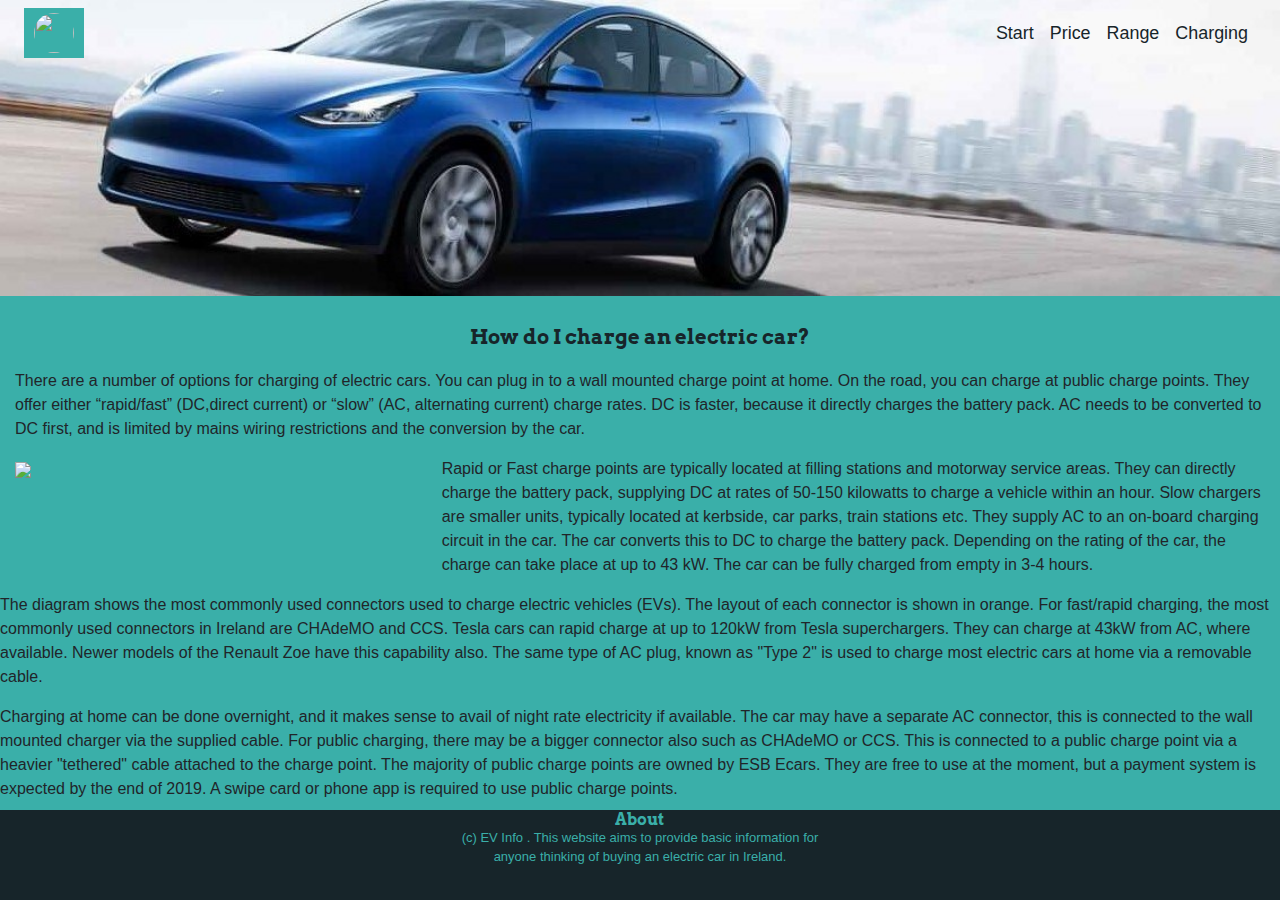
==== commit 03a407b0: "Adds rounded navbar brand, some manufacturer links to price page" ====
--- a/charging.html
+++ b/charging.html
@@ -23,7 +23,7 @@
 		<div id="banner-view">
             			<nav class="navbar navbar-expand-md bg-transparent navbar-light">
 				<a class="navbar-brand mr-auto" href="index.html">
-                     <img src="assets/images/ecar.png" width="40" height="40" alt="">
+                     <img src="assets/images/ecar.png" class="rounded-circle"  width="40" height="40" alt="">
                 </a>
 				<button class="navbar-toggler" type="button" data-toggle="collapse" data-target="#collapsibleNavbar">
                  <span class="navbar-toggler-icon"></span>
@@ -78,14 +78,15 @@
 					</div>
 				</div>
 
-                <div>
-                    <br>
+                <div class="col-sm-8">
+
                     <p>Rapid or Fast charge points are typically located at filling stations and motorway service areas. They can
                     directly charge the battery pack, supplying DC at rates of 50-150 kilowatts to charge a vehicle within an hour.
                     Slow chargers are smaller units, typically located at kerbside, car parks, train stations etc. They supply
                     AC to an on-board charging circuit in the car. The car converts this to DC to charge the battery pack.
                     Depending on the rating of the car, the charge can take place at up to 43 kW. The car can be fully charged
                     from empty in 3-4 hours.</p>
+                </div>
 
                     <p>The diagram shows the most commonly used connectors used to charge electric vehicles (EVs). The layout of
                     each connector is shown in orange. For fast/rapid charging, the most commonly used connectors in Ireland are
@@ -102,7 +103,7 @@
 
 
 
-                </div>
+
 
 
 
@@ -151,8 +152,8 @@
 
 
 					<li class="list-inline-item">
-						<a href="/assets/FAQ.pdf" download><i class="fas fa-file-download" aria-hidden="true"></i>
-							<span class="sr-only">Download link</span>
+						<a href="assets/docs/EVGlossary.pdf" download><i class="fas fa-file-download" aria-hidden="true"></i>
+							<span class="sr-only">Download link for an EV glossary</span>
 						</a>
 					</li>
 
--- a/assets/css/style.css
+++ b/assets/css/style.css
@@ -1,5 +1,6 @@
 @import url('https://fonts.googleapis.com/css?family=Arvo:100,200,300,400,500,600,700');
 @import url('https://fonts.googleapis.com/css?family=Catamaran:100,200,300,400,500,600,700');
+
 
 
 /* NAVBAR TEST SETTINGS -------------------------------------- */
@@ -9,9 +10,15 @@
 }
 
 .navbar-light .navbar-nav .nav-link {
-    color: #3aafa9;
+    color: #17252a;
+
     /* MAKE BACKGROUND OF NAVBAR ITEMS TRANSPARENT */
     background-color: transparent;
+}
+
+.navbar-light .navbar-nav .nav-link:hover {
+    color:#3aafa9;
+
 }
 
 /* .navbar-light .navbar-toggler {
@@ -53,6 +60,17 @@
 
 .nav-item {
     text-align:center;
+}
+
+/* REDUCE LANDING PAGE FONT SIZES FOR SMALL DEVICES */
+@media(max-width: 500px) {
+    #landing-title>h3 {
+    font-size:1.4rem;
+    }
+
+    #landing-title h4 {
+    font-size:1.1rem;
+    }
 }
 
 
@@ -207,7 +225,7 @@
 
 .power-button {
     background-color: transparent;
-    color: #3aafa9  !important;
+    color: #3aafa9;
 
     font-size: 3.12em;
     text-align:center;
@@ -217,6 +235,11 @@
     transition: all .3s ease-in-out;
     -moz-transition: all .3s ease-in-out;
     -webkit-transition: all .3s ease-in-out;
+}
+
+.power-button:hover {
+    color:#07f894;
+
 }
 
 #landing-text {
@@ -267,6 +290,10 @@
     margin-left:-5px;
 }
 
+.mfr-link {
+    margin-left: 20px;
+}
+
 .top {
     padding-left: 12px;
     text-align:center;
